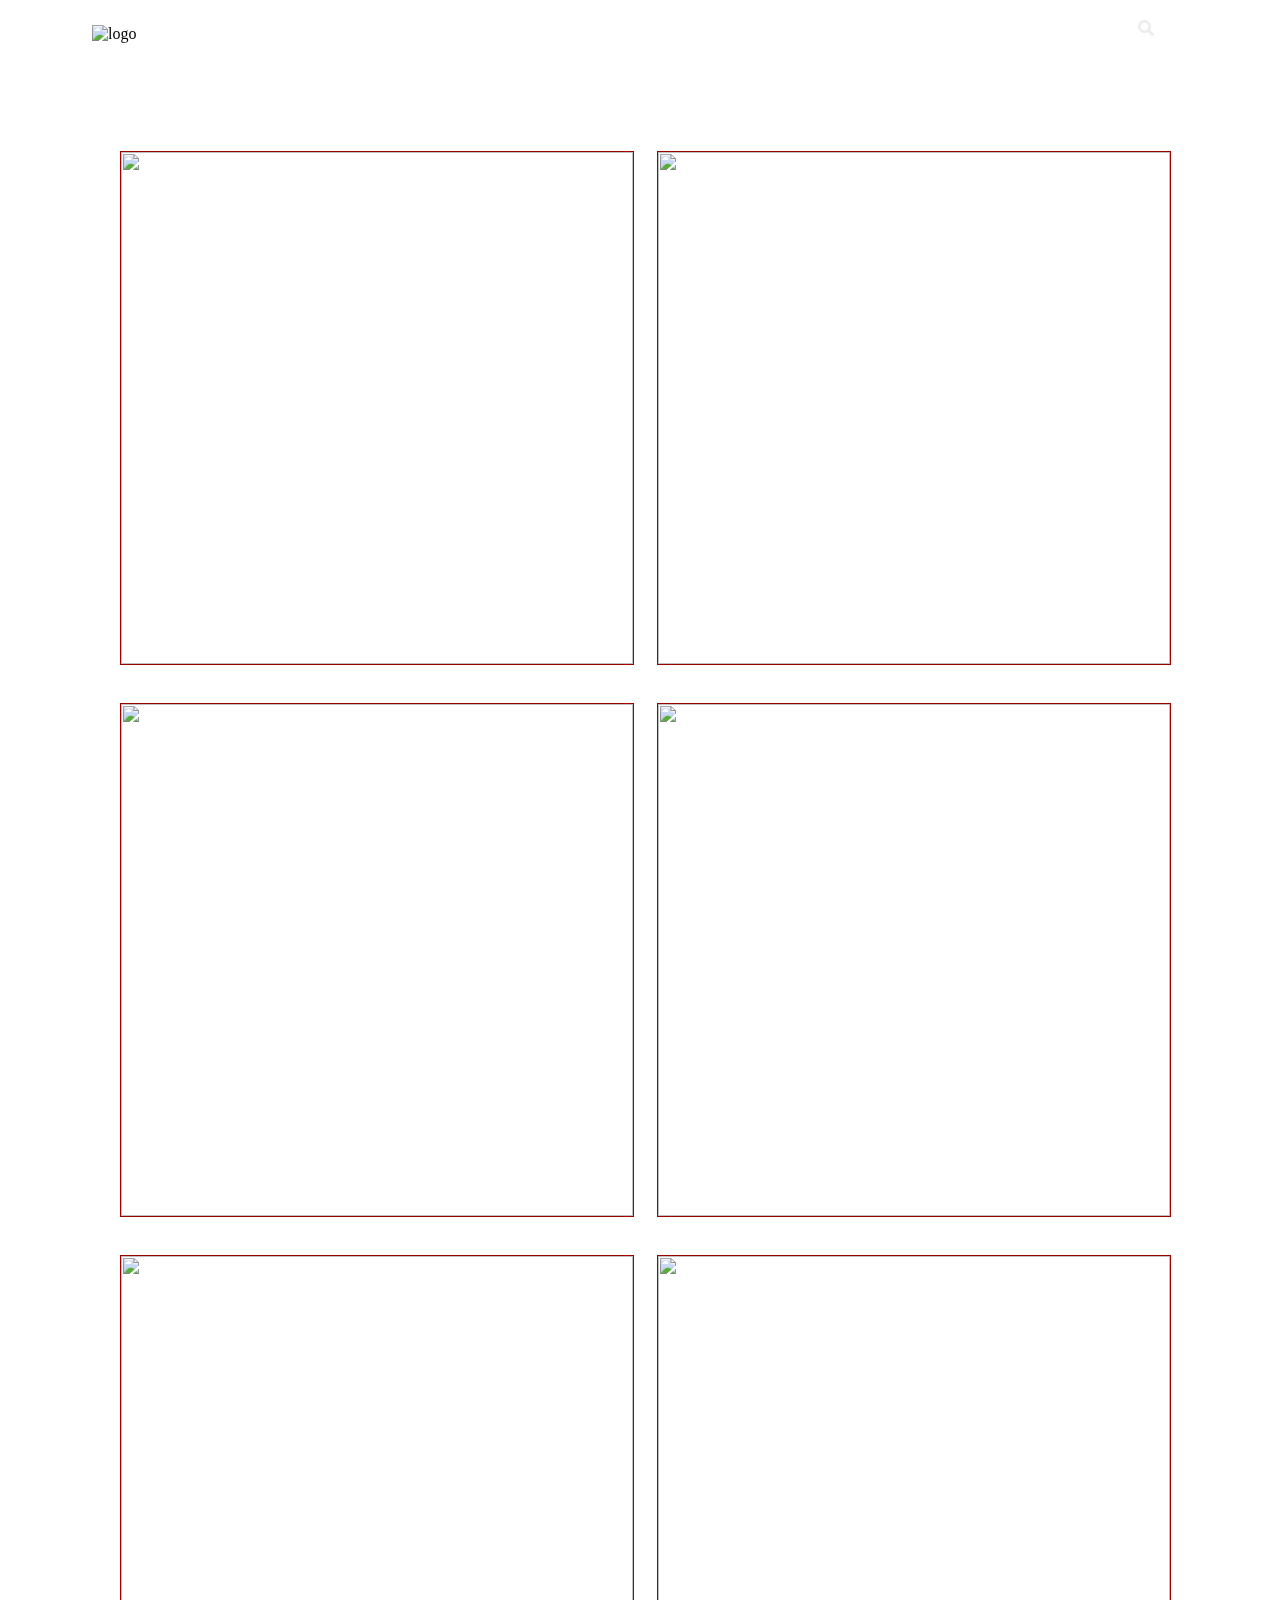
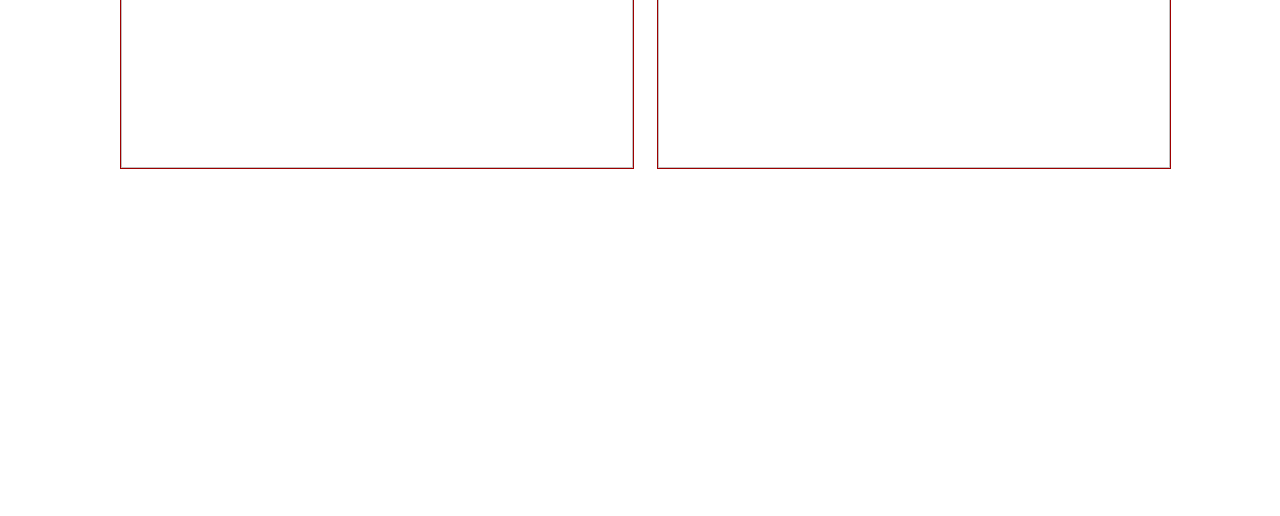
==== index.html @ 71c28749 "Add files via upload" ====
<!DOCTYPE html>
<html lang="en">
  <head>
    <meta charset="UTF-8" />
    <meta http-equiv="X-UA-Compatible" content="IE=edge" />
    <meta name="viewport" content="width=device-width, initial-scale=1.0" />
    <link rel="stylesheet" type="text/css" href="stylesheet.css" />
    <title>BRAND.LOC</title>
    <link
      rel="stylesheet"
      href="https://cdnjs.cloudflare.com/ajax/libs/font-awesome/5.15.3/css/all.min.css"
    />
  </head>
  <body>
    <!-- bacground -->
    <div class="banner">
      <video autoplay loop>
        <source src="asset/Star background.mp4" type="video/mp4" />
      </video>
    </div>

    <!-- navbar -->
    <div class="nav">
      <div class="logo">
        <img
          class="brandloc"
          src="asset/branloc (2).png"
          alt="logo"
          style="width: 100px"
        />
      </div>
      <div>
        <ul>
          <li><a href="">home</a></li>
          <li><a href="">Collection</a></li>
          <li><a href="">contac</a></li>
          <li><a href="">anime Collection</a></li>
          <li><a href="">cute Collection</a></li>
        </ul>
      </div>
      <div class="search-icon">
        <i class="fas fa-search"></i>
      </div>
    </div>
    <!-- end navbar -->
    <!-- card -->
    <div class="card">
      <div class="kaos">
        <a href="card_1.html">
          <img src="asset/kaos.png" alt="" />
        </a>
      </div>
      <div class="kaos">
        <a href="card_2.html">
          <img src="asset/kaos.png" alt="" />
        </a>
      </div>
      <div class="kaos">
        <a href="card_3.html">
          <img src="asset/kaos.png" alt="" />
        </a>
      </div>
      <div class="kaos">
        <a href="card_4.html">
          <img src="asset/kaos.png" alt="" />
        </a>
      </div>
      <div class="kaos">
        <a href="card_5.html">
          <img src="asset/kaos.png" alt="" />
        </a>
      </div>
      <div class="kaos">
        <a href="card_6.html">
          <img src="asset/kaos.png" alt="" />
        </a>
      </div>
    </div>
    <div class="info">
      <h3>AUSPICIOUS MISSION</h3>
      <p>
        Auspicious translates to pursue success and the phrase BLVD means
        street. You will be reminded daily no matter how many streets you ride
        to the end or turn on in your life, after applying principles like hard
        work and consistency, you will find yourself at your destination, true
        peace and tranquility.
      </p>
      <h5>
        IN OTHER WORDS CHASE DOWN YOUR VISUALIZATIONS AND GRAB THEM BY THE NECK.
        DONT LET IT BE A "DREAM" CAUSE YOU WILL ACHIEVE IT. EMBRACE HARDSHIPS
        AND PUSH TO BREAK THE MATRIX CYCLE. BE DIFFERENT. BE AUSPICIOUS
      </h5>
    </div>
    <footer>
      <div class="copywriting">
        <p>&copy; 2023 All Rights Reserved. Company Name</p>
      </div>
    </footer>
  </body>
</html>
---- stylesheet.css ----
.banner video {
  position: fixed;
  top: 0;
  left: 0;
  width: 100%;
  height: 100%;
  object-fit: cover;
  z-index: -1;
}

.logo {
  margin-top: 10px;
  margin-left: 82px;
}

/* nav */

.nav {
  display: flex;
  justify-content: space-between;
  align-items: center;
  position: absolute;
  top: 0;
  left: 0;
  width: 98%;
  padding: 10px;
  background-color: transparent;
  border-bottom: 1px solid #ffffff15;
}

.nav ul {
  display: flex;
  justify-content: center;
  align-items: center;
  list-style: none;
  margin: 0;
  padding: 0;
}

.nav ul li {
  margin: 10px;
}

.nav ul li a {
  text-decoration: none;
  color: #fff;
}

.search-icon {
  color: #ececec;
  cursor: pointer;
  margin-right: 110px;
}

/* card */
.card {
  display: grid;
  justify-content: center;
  grid-template-columns: repeat(2, 1fr);
  grid-template-rows: repeat(3, 3fr);
  row-gap: 35px;
  column-gap: 23px;
  margin-left: 60px;
  margin-top: 50px;
  margin-right: 50px;
  padding: 101px;
}

.card .kaos img {
  width: 512px;
  height: 512px;
  border: 1px solid #9e0000;
}
/* info */
.info {
  color: #fff;
  display: flex;
  flex-direction: column;
  justify-content: center;
  align-items: center;
  text-align: center;
  margin-left: 60px;
  margin-right: 50px;
  padding: 101px;
  padding-top: 0px;
  height: 55px;
  border-bottom: 1px solid #ffffff15;
}
h3 {
  height: 10px;
}
p {
  height: 10px;
}
h5 {
  height: 10px;
}
footer {
  color: #ffffff;
  padding: 20px;
  text-align: center;
}

.copywriting {
  font-size: 14px;
  margin: 0;
}
/* ditail prduk */
.produk-detail{
  display: flex;
  align-items: center;
  justify-content: space-between;
}

.image{
  border-radius: 10px;
  margin-left: 11px;
  cursor: pointer;
}

#mainphoto{
  width: 500px;
  height: 500px;
  object-fit: cover;
  margin-bottom: 10px;
  margin-left: 10px;
}

.imgcarausel{
  width: 110px;
  height: 100px;
  transition: 0.3s;
}
.img_utama{
  margin-left: 60px;
  margin-top: 80px;
  margin-right: 50px;
  padding: 90px;
  
}
.product-description{
  color: white;
  padding-left: 1px;


}

.product-description {
  flex: 1;
  margin-left: 50px;
}

.product-description h2 {
  margin-top: 0;
}

.product-description h3 {
  margin-top: 1rem;
}

.product-description p {
  margin-top: 0.5rem;
  margin-bottom: 123px;
}

.product-size {
  display: flex;
  flex-direction: row;
  align-items: center;
  margin-top: 0px;
}

.size-option {
  display: flex;
  flex-direction: row;
}

.size-option-item {
  background-color: #ccc;
  color: #fff;
  padding: 0.5rem;
  margin-right: 0.5rem;
  border-radius: 5px;
  cursor: pointer;
}

.size-option-item.active {
  background-color: #007bff;
}

.product-quantity {
  display: flex;
  flex-direction: row;
  align-items: center;
  margin-top: 1px;
  margin-bottom: 1px;
}

.product-quantity input {
  width: 4rem;
  text-align: center;
  border-radius: 5px;
  border: 1px solid #ccc;
  padding: 0.5rem;
}

.add-to-cart {
  margin-top: 0px;
  background-color: #007bff;
  color: #fff;
  border: none;
  padding: 0.5rem 1rem;
  border-radius: 5px;
  cursor: pointer;
}

.add-to-cart:hover {
  background-color: #0056b3;
}
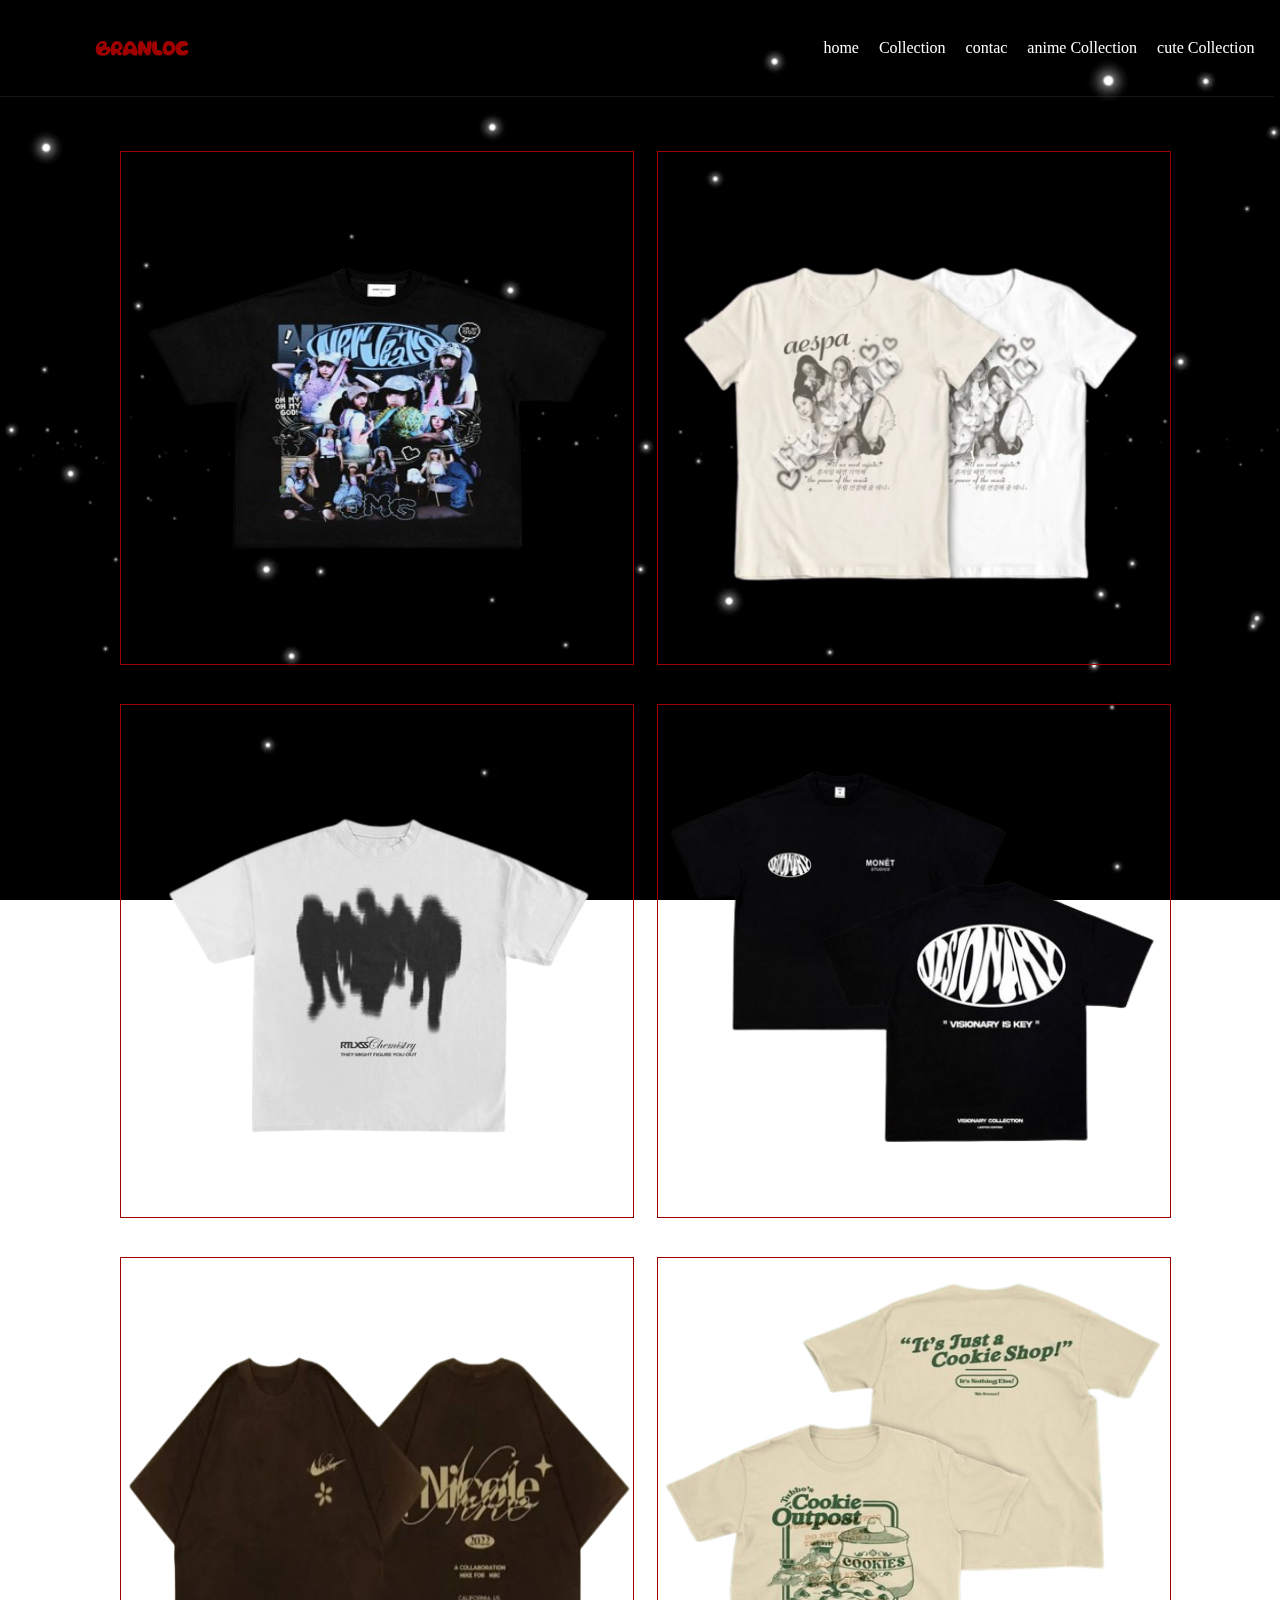
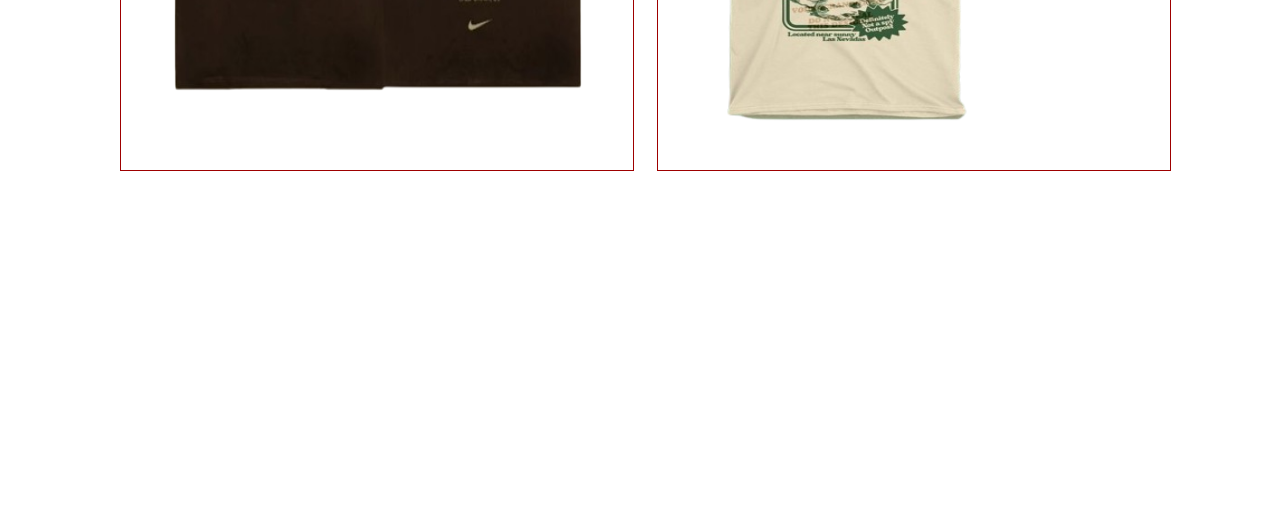
==== commit c80ce643: "Brief description of changes made" ====
--- a/index.html
+++ b/index.html
@@ -17,7 +17,7 @@
       <video autoplay loop>
         <source src="asset/Star background.mp4" type="video/mp4" />
       </video>
-    </div>
+    </div> 
 
     <!-- navbar -->
     <div class="nav">
@@ -38,41 +38,44 @@
           <li><a href="">cute Collection</a></li>
         </ul>
       </div>
-      <div class="search-icon">
-        <i class="fas fa-search"></i>
-      </div>
     </div>
     <!-- end navbar -->
     <!-- card -->
-    <div class="card">
+    <div class="card" id="cardContainer">
+      <!-- Card 1 -->
       <div class="kaos">
         <a href="card_1.html">
-          <img src="asset/kaos.png" alt="" />
+          <img src="asset/kaos (1).png" alt="" />
         </a>
       </div>
+      <!-- Card 2 -->
       <div class="kaos">
         <a href="card_2.html">
-          <img src="asset/kaos.png" alt="" />
+          <img src="asset/kaos (2).png" alt="" />
         </a>
       </div>
+      <!-- Card 3 -->
       <div class="kaos">
         <a href="card_3.html">
-          <img src="asset/kaos.png" alt="" />
+          <img src="asset/kaos (3).png" alt="" />
         </a>
       </div>
+      <!-- Card 4 -->
       <div class="kaos">
         <a href="card_4.html">
-          <img src="asset/kaos.png" alt="" />
+          <img src="asset/kaos (4).png" alt="" />
         </a>
       </div>
+      <!-- Card 5 -->
       <div class="kaos">
         <a href="card_5.html">
-          <img src="asset/kaos.png" alt="" />
+          <img src="asset/kaos (5).png" alt="" />
         </a>
       </div>
+      <!-- Card 6 -->
       <div class="kaos">
         <a href="card_6.html">
-          <img src="asset/kaos.png" alt="" />
+          <img src="asset/kaos (6).png" alt="" />
         </a>
       </div>
     </div>
@@ -96,5 +99,30 @@
         <p>&copy; 2023 All Rights Reserved. Company Name</p>
       </div>
     </footer>
+
+    <script>
+      // Function to filter the cards based on the search input
+      function searchCards() {
+        const searchInput = document.getElementById('searchInput');
+        const filter = searchInput.value.toUpperCase();
+        const cardContainer = document.getElementById('cardContainer');
+        const cards = cardContainer.getElementsByClassName('kaos');
+
+        // Loop through all the cards and hide those that don't match the search input
+        for (let i = 0; i < cards.length; i++) {
+          const card = cards[i];
+          const cardText = card.textContent || card.innerText;
+          if (cardText.toUpperCase().indexOf(filter) > -1) {
+            card.style.display = '';
+          } else {
+            card.style.display = 'none';
+          }
+        }
+      }
+
+      // Add event listener to the search input
+      const searchInput = document.getElementById('searchInput');
+      searchInput.addEventListener('input', searchCards);
+    </script>
   </body>
 </html>
--- a/stylesheet.css
+++ b/stylesheet.css
@@ -116,6 +116,7 @@
   border-radius: 10px;
   margin-left: 11px;
   cursor: pointer;
+  object-fit: cover;
 }
 
 #mainphoto{
